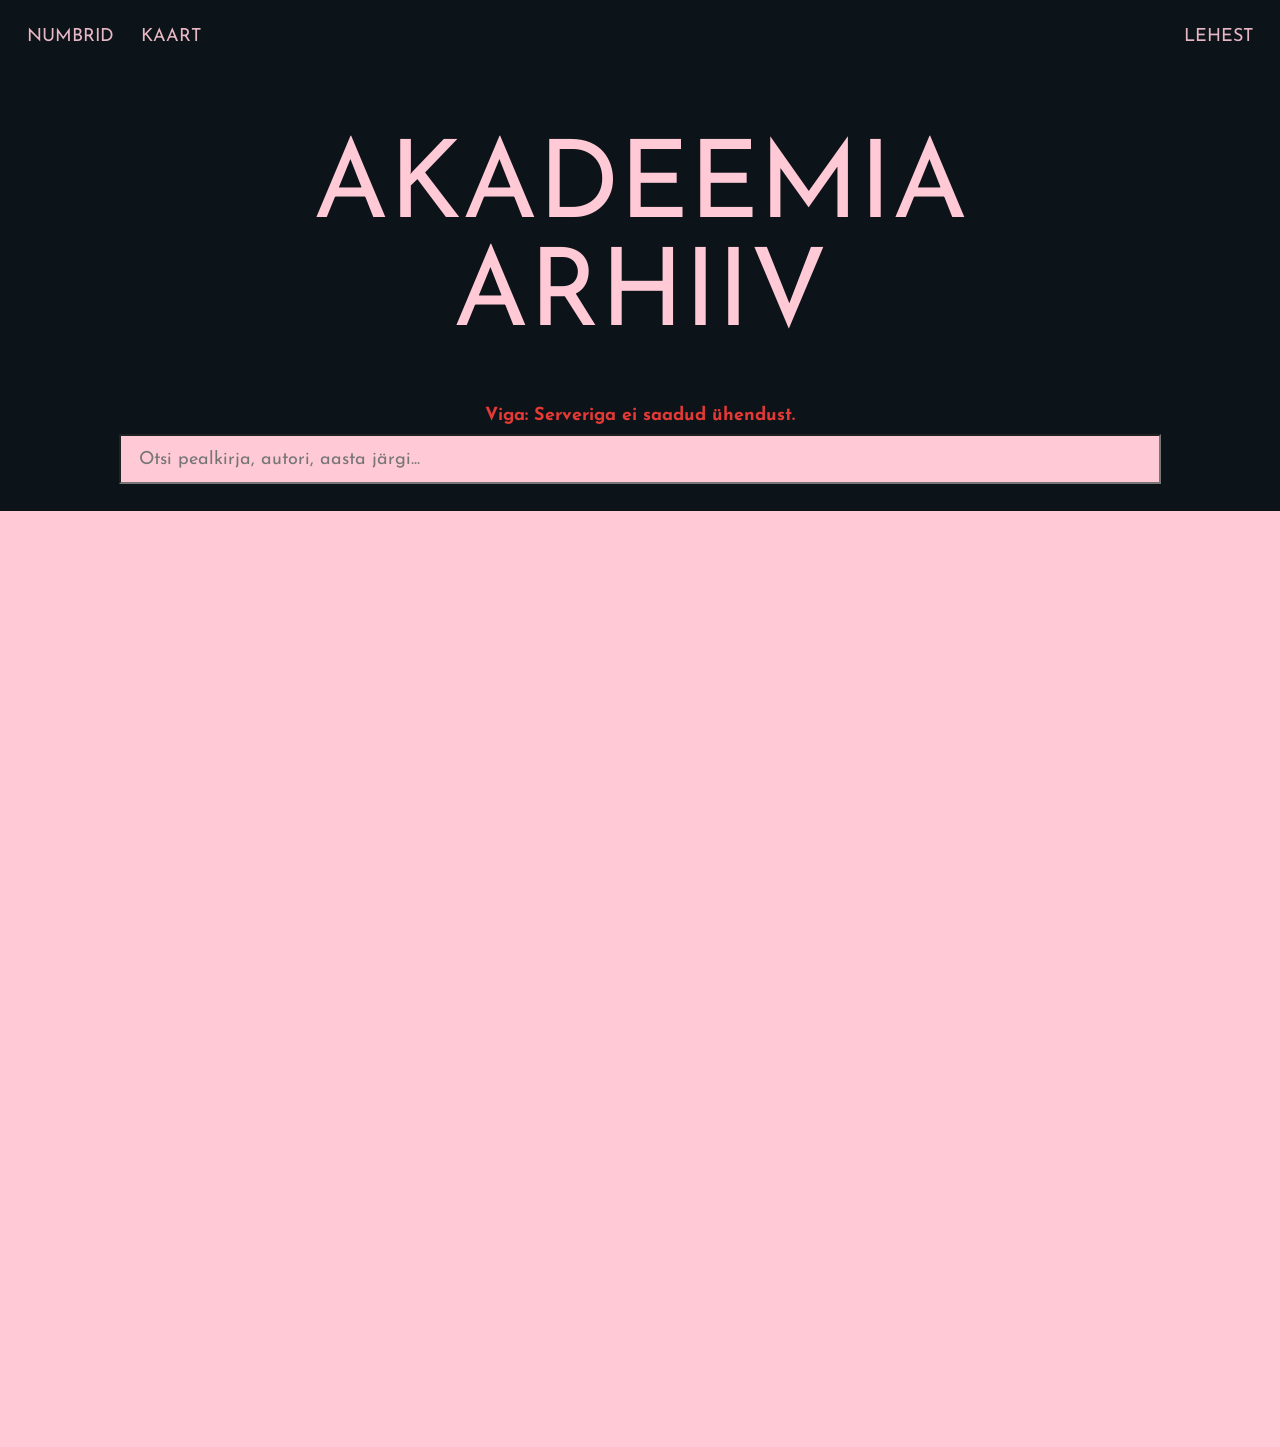
==== app/web/index.html @ e7c577d1 "Initial commit" ====
<!DOCTYPE html>
<html lang="et">
<head>
    <meta charset="UTF-8">
    <meta name="viewport" content="width=device-width, initial-scale=1.0">
    <title>AKADEEMIA soovitaja</title>
    <link rel="preconnect" href="https://fonts.googleapis.com">
    <link rel="preconnect" href="https://fonts.gstatic.com" crossorigin>
    <link href="https://fonts.googleapis.com/css2?family=Josefin+Sans:ital,wght@0,100..700;1,100..700&family=Jost:ital,wght@0,100..900;1,100..900&family=Tinos:ital,wght@0,400;0,700;1,400;1,700&display=swap" rel="stylesheet">
    <link rel="stylesheet" href="static/css/style.css">
</head>
<body>
    <div class="container">
        <header>
            <nav class="header-nav">
                <div class="nav-links-left">
                    <a href="index.html">NUMBRID</a>
                    <a href="kaart.html">KAART</a>
                </div>
                <a href="#">LEHEST</a>
            </nav>
            <h1>AKADEEMIA <br> ARHIIV</h1>
            <p id="status">Laen andmeid...</p>
            <input type="search" id="search-input" placeholder="Otsi pealkirja, autori, aasta järgi...">
        </header>

        <div id="month-navigator-container" class="month-navigator"></div>
        <main id="articles-container"></main>
    </div>

    <template id="article-card-template">
        <div class="article-card">
            <span class="details-marker" aria-hidden="true">></span>
            <details data-id="">
                <summary class="article-summary">
                    <div class="title">
                        <p data-template="title">Article Title Placeholder</p>
                    </div>
                    <div class="author-info">
                        <p><em data-template="author">Author Placeholder</em></p>
                        <p class="text-gray" data-template="info"><em></em></p>
                    </div>
                </summary>
                <article>
                    <div data-template="details-section" style="display: none;">
                        <div class="abstract-container">
                            <p class="abstract-text" data-template="abstract"></p>
                            <button class="toggle-abstract-btn">Loe edasi</button>
                        </div>
                    </div>

                    <div data-template="goto-section" style="display: none; margin-top: 1rem;">
                        <a role="button" data-template="goto-btn" class="goto-article-btn outline">>  NÄITA NUMBRIS</a>
                    </div>

                    <div data-template="recs-section" style="display: none;">
                        <details class="recommendations-container">
                            <summary class="similar-articles-trigger">
                                <span class="details-marker" aria-hidden="true">></span>
                                <span>SARNASED ARTIKLID</span>
                            </summary>
                            <div class="recommendations-list" style="margin-top: 1rem; padding-left: 1.5rem;">
                                </div>
                        </details>
                    </div>
                </article>
            </details>
        </div>
    </template>

    <template id="month-navigator-template">
        <div class="nav-btn" data-nav="month-prev">&lt;</div>
        <div class="nav-item" data-nav="year-select" data-template="year"></div>
        <span style="margin: 0 0.5rem;">/</span>
        <div class="nav-item" data-nav="month-select" data-template="month"></div>
        <div class="nav-btn" data-nav="month-next">&gt;</div>
    </template>

    <script type="module" src="static/js/main.js"></script>
</body>
</html>
---- app/web/static/css/style.css ----
/* * =============================================
 * Custom CSS
 * =============================================
*/

/* --- 1. Root Variables & Reset --- */
:root {
    --font-family-sans: 'Josefin Sans', sans-serif;
    --font-family-serif: 'Tinos', serif;
    --bg-color: #ffc9d6;
    --text-color: #020202;
    --text-color-muted: #47474a;
    --primary-color: #f387a1;
    --primary-focus-color: #ed708f;
    --secondary-color: #dfe3e8;
    --card-bg-color: #ffc9d6;
    --card-border-color: #ffc9d6;
    --card-section-bg-color: #ffc9d6;
    --error-color: #e53935;
    --border-radius: 0.5rem;
    --spacing: 0.5rem;
    --marker-gap: 1rem;
}

*, *::before, *::after {
    box-sizing: border-box;
}

html {
    font-size: 18px; /* Default is 16px, adjust this value as needed */
    scroll-behavior: smooth;
}

body {
    font-family: var(--font-family-sans), sans-serif;
    background-color: var(--bg-color);
    color: var(--text-color);
    margin: 0;
}

hr {
    border: none;
    border-top: 1px solid var(--text-color-muted);
    opacity: 0.5;
}

/* --- 2. Typography --- */
h1, h2, h3, h4, h5, h6 {
    margin: 0 0 0.5em 0;
    font-weight: 300;
}
h1 {
    font-size: clamp(3rem, 15vw, 6rem);
}
h2 { font-size: 1.75rem; }
h4 { font-size: 1.25rem; }
p { margin: 0 0 0.5em 0; }
a {
    color: var(--primary-color);
    text-decoration: none;
    transition: color 0.2s ease;
}
a:hover, a:focus {
    color: var(--primary-focus-color);
}
em { font-style: italic }
small { font-size: 0.875em; }

/* --- 3. Layout --- */
.container {
    width: 100%;
    margin-left: auto;
    margin-right: auto;
}

 body {
    display: block; /* Reverted from grid for simplicity */
 }
 .container {
     margin-left: auto;
     margin-right: auto;
 }



/* --- 4. Main Components --- */
header {
    background-color: #0d1419;
    padding: calc(var(--spacing) * 3);
    /* padding-bottom: calc(var(--spacing) * 7); */
    text-align: center;
    position: relative;
    z-index: 1111;
}
header h1 {
    color: var(--bg-color);
    margin-top: 5rem;
    line-height: 1;
    font-weight: 400;
}
main {
    padding: calc(var(--spacing) * 3);
}
input[type="search"] {
    width: 85%;
    padding: 0.75rem 1rem;
    font-family: inherit;
    font-size: 1rem;
    color: var(--text-color);
    background: var(--bg-color);
}

details:not(:last-child) {
     margin-bottom: var(--spacing);
}
summary {
    cursor: pointer;
    list-style: none;
}
summary::-webkit-details-marker { display: none; }

.header-nav {
    display: flex;
    justify-content: space-between;
    align-items: center;
    /* padding-bottom: 1rem; Adds space between nav and the main title */
}

.header-nav a {
    color: var(--bg-color);
    opacity: 0.9;
    transition: opacity 0.2s ease;
}

.header-nav a:hover,
.header-nav a:focus {
    opacity: 1;
    color: var(--bg-color); /* Ensures hover color remains consistent */
}

.nav-links-left {
    display: flex;
    gap: 1.5rem; /* Adjust the space between ARHIIV and KAART */
}


/* --- 5. App-Specific Styles --- */

/* Styles for the new Month Navigator */
.month-navigator {
    display: flex;
    justify-content: center;
    align-items: center;
    gap: 0.5rem;
    font-size: 1.75rem;
    font-weight: 600;
    padding: 1rem 0;
    top: 0;
    background-color: var(--bg-color);
    z-index: 10;
    user-select: none;
}
.nav-btn, .nav-item {
    cursor: pointer;
    padding: 0.25rem 0.5rem;
    transition: background-color 0.2s ease;
}
.nav-btn:hover, .nav-item:hover {
    background-color: rgba(0,0,0,0.08);
}
.selector-popup {
    position: absolute;
    background-color: #fff;
    border: 1px solid #ccc;
    box-shadow: 0 4px 8px rgba(0,0,0,0.1);
    z-index: 100;
    max-height: 250px;
    overflow-y: auto;
    margin-top: 0.5rem;
}
.selector-popup div {
    padding: 0.5rem 1.5rem;
    cursor: pointer;
}
.selector-popup div:hover {
    background-color: #f0f0f0;
}


.month-header {
    position: sticky;
    font-weight: 600;
    top: 0;
    padding: 1rem 0;
    z-index: 9;
    margin: 0 0 1rem 0;
    background-color: var(--bg-color);
}
.article-card {
    display: flex;
    align-items: baseline;
    gap: var(--marker-gap);
}
.article-card:not(:last-child) {
    margin-bottom: var(--spacing);
}
.article-card > details {
    flex-grow: 1;
    margin-bottom: 0.75em;
}
.article-summary {
    display: flex;
    justify-content: space-between;
    align-items: flex-start;
    cursor: default;
}

.article-summary .title {
    flex: 1 1 6rem;
    min-width: 0;
}

.article-summary .author-info {
    flex: 0 1 auto;
    margin-left: 2rem;
    text-align: right;
}
.article-summary .title p.has-pdf {
    cursor: pointer;
    transition: color 0.2s ease;
}
.article-summary .title p.has-pdf:hover {
    color: var(--primary-color);
}
.details-marker {
    flex-shrink: 0;
    transition: transform 0.2s ease-in-out;
    font-weight: 500;
    color: var(--text-color-muted);
    cursor: pointer;
}
.details-marker.is-open {
    transform: rotate(90deg);
}

.text-gray {
    color: var(--text-color-muted);
}

/* Abstract Styles */
.abstract-container {
    margin-bottom: 1rem;
    display: flex;
    flex-direction: column;
}
.abstract-text {
    margin: 0.5rem 0 0;
    font-family: "Tinos", serif;
    font-weight: 400;
    font-style: italic;
    text-align: justify;
    color: var(--text-color-muted);
}
.abstract-text.is-clamped + .toggle-abstract-btn {
    display: inline-block;
}

.abstract-text.is-clamped {
  overflow: hidden;
  display: -webkit-box;
  -webkit-box-orient: vertical;
  -webkit-line-clamp: 4;
}

.abstract-text:not(.is-clamped) + .toggle-abstract-btn {
    display: inline-block;
}
.toggle-abstract-btn {
    align-self: flex-end;
    background: none;
    display: none;
    border: none;
    padding: 0;
    margin-top: 0.5rem;
    color: var(--text-color-muted);
    font-style: italic;
    font-weight: normal;
    font-family: inherit;
    font-size: 0.9em;
    cursor: pointer;
}
.toggle-abstract-btn:hover {
    color: var(--text-color);
    background: none;
}

/* Recommendations Section */
.recommendations-container {
    padding-bottom: 1rem;
    font-size: 0.9rem;
}
.similar-articles-trigger {
    display: flex;
    align-items: baseline;
    gap: 0.75rem;
    cursor: pointer;
    color: var(--text-color-muted);
    transition: color 0.2s ease;
    list-style: none;
}
.similar-articles-trigger:hover {
    color: var(--text-color);
}
.recommendations-container[open] > .similar-articles-trigger .details-marker {
    transform: rotate(90deg);
}
.goto-article-btn {
    background: none;
    margin-top: 0.5rem;
    color: var(--text-color-muted);
    font-style: normal;
    font-weight: normal;
    font-family: inherit;
    cursor: pointer;
}
.goto-article-btn:hover {
    color: var(--text-color);
    background: none;
}

.status-error {
    color: var(--error-color);
    font-weight: bold;
}
#articles-container {
    min-height: 100vh;
}
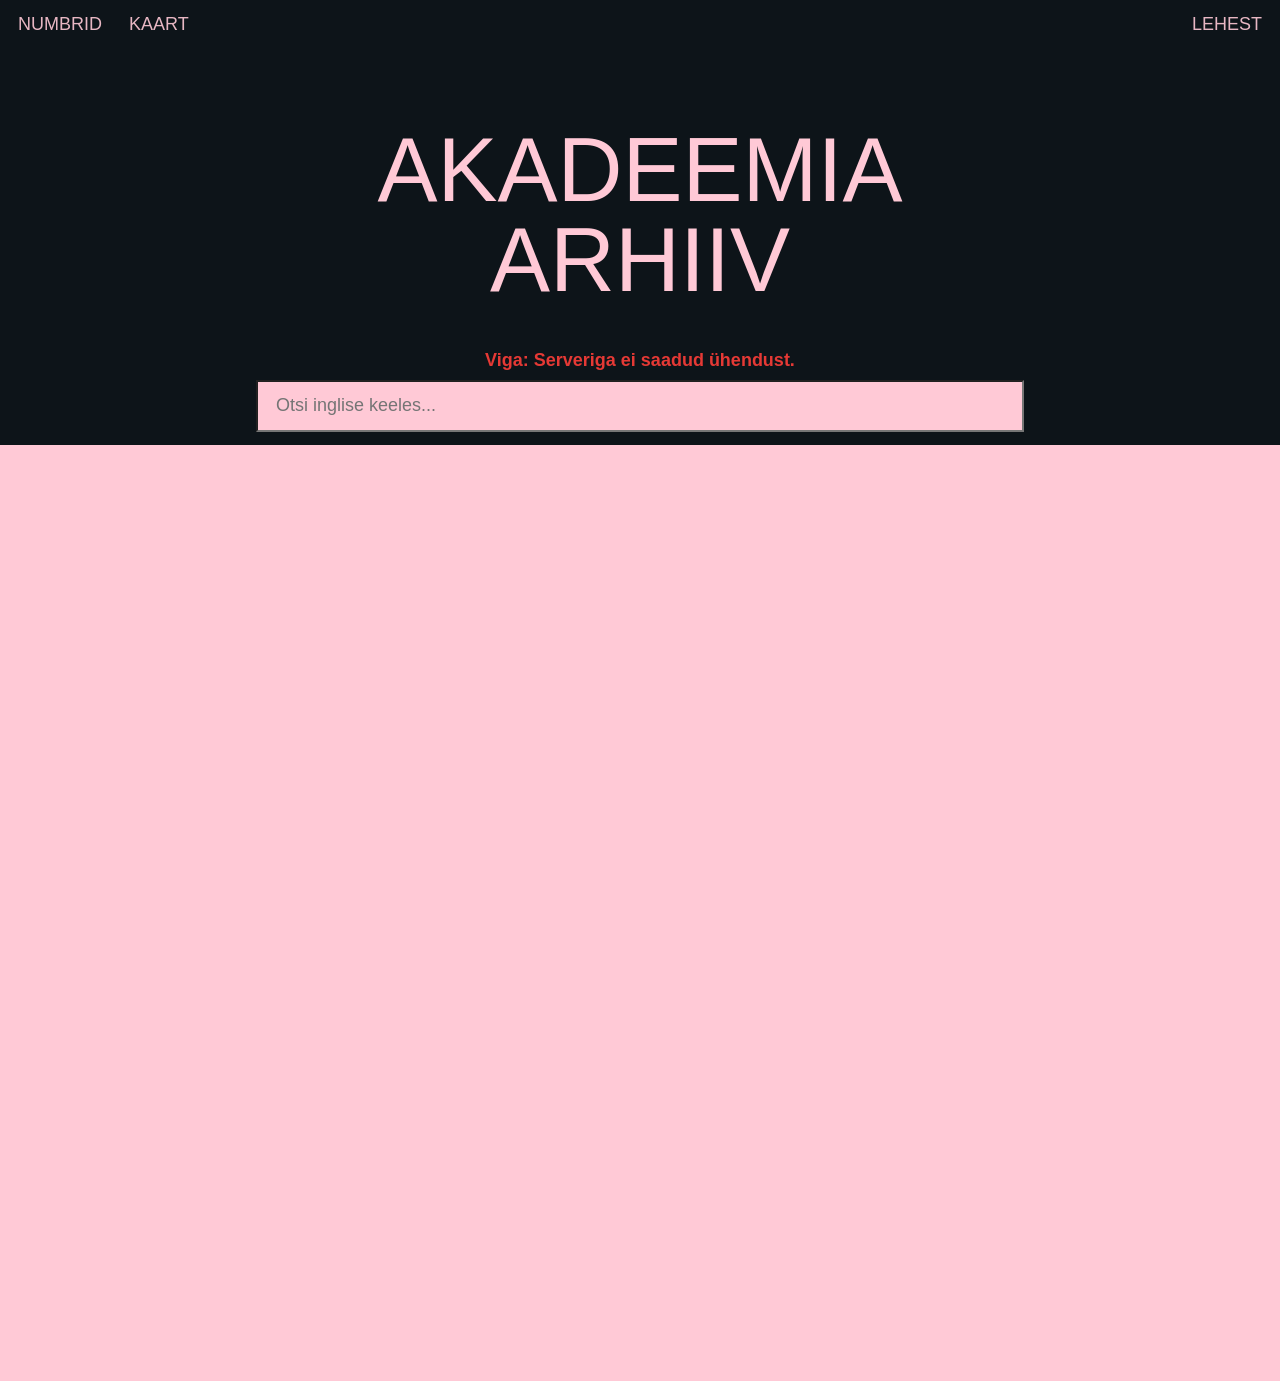
==== commit e85f8933: "Change css, added on click container." ====
--- a/app/web/index.html
+++ b/app/web/index.html
@@ -3,27 +3,26 @@
 <head>
     <meta charset="UTF-8">
     <meta name="viewport" content="width=device-width, initial-scale=1.0">
-    <title>AKADEEMIA soovitaja</title>
+    <title>Akadeemia arhiiv</title>
     <link rel="preconnect" href="https://fonts.googleapis.com">
     <link rel="preconnect" href="https://fonts.gstatic.com" crossorigin>
     <link href="https://fonts.googleapis.com/css2?family=Josefin+Sans:ital,wght@0,100..700;1,100..700&family=Jost:ital,wght@0,100..900;1,100..900&family=Tinos:ital,wght@0,400;0,700;1,400;1,700&display=swap" rel="stylesheet">
     <link rel="stylesheet" href="static/css/style.css">
 </head>
 <body>
-    <div class="container">
-        <header>
-            <nav class="header-nav">
-                <div class="nav-links-left">
-                    <a href="index.html">NUMBRID</a>
-                    <a href="kaart.html">KAART</a>
-                </div>
-                <a href="#">LEHEST</a>
-            </nav>
-            <h1>AKADEEMIA <br> ARHIIV</h1>
-            <p id="status">Laen andmeid...</p>
-            <input type="search" id="search-input" placeholder="Otsi pealkirja, autori, aasta järgi...">
-        </header>
-
+    <header>
+        <nav class="header-nav">
+            <div class="nav-links-left">
+                <a href="index.html">NUMBRID</a>
+                <a href="kaart.html">KAART</a>
+            </div>
+            <a href="https://github.com/hendrimat/akadeemia_arhiiv">LEHEST</a>
+        </nav>
+        <h1>AKADEEMIA <br> ARHIIV</h1>
+        <p id="status">Laen andmeid...</p>
+        <input type="search" id="search-input" placeholder="Otsi inglise keeles...">
+    </header>
+    <div class="container" id="main-container">
         <div id="month-navigator-container" class="month-navigator"></div>
         <main id="articles-container"></main>
     </div>
--- a/app/web/static/css/style.css
+++ b/app/web/static/css/style.css
@@ -5,7 +5,7 @@
 
 /* --- 1. Root Variables & Reset --- */
 :root {
-    --font-family-sans: 'Josefin Sans', sans-serif;
+    --font-family-sans: 'Jost', sans-serif;
     --font-family-serif: 'Tinos', serif;
     --bg-color: #ffc9d6;
     --text-color: #020202;
@@ -47,10 +47,9 @@
 /* --- 2. Typography --- */
 h1, h2, h3, h4, h5, h6 {
     margin: 0 0 0.5em 0;
-    font-weight: 300;
 }
 h1 {
-    font-size: clamp(3rem, 15vw, 6rem);
+    font-size: clamp(2rem, 10vw, 5rem);
 }
 h2 { font-size: 1.75rem; }
 h4 { font-size: 1.25rem; }
@@ -86,7 +85,7 @@
 /* --- 4. Main Components --- */
 header {
     background-color: #0d1419;
-    padding: calc(var(--spacing) * 3);
+    padding: calc(var(--spacing) * 1.5) calc(var(--spacing) * 2) calc(var(--spacing) * 1.5) calc(var(--spacing) * 2);
     /* padding-bottom: calc(var(--spacing) * 7); */
     text-align: center;
     position: relative;
@@ -102,11 +101,15 @@
     padding: calc(var(--spacing) * 3);
 }
 input[type="search"] {
-    width: 85%;
     padding: 0.75rem 1rem;
     font-family: inherit;
     font-size: 1rem;
     color: var(--text-color);
+    max-width: 768px;
+    width: 100%;
+}
+
+#search-input {
     background: var(--bg-color);
 }
 
@@ -256,8 +259,8 @@
 .abstract-text {
     margin: 0.5rem 0 0;
     font-family: "Tinos", serif;
+    font-style: normal;
     font-weight: 400;
-    font-style: italic;
     text-align: justify;
     color: var(--text-color-muted);
 }
@@ -288,6 +291,7 @@
     font-family: inherit;
     font-size: 0.9em;
     cursor: pointer;
+    padding-left: 86%;
 }
 .toggle-abstract-btn:hover {
     color: var(--text-color);
@@ -335,3 +339,6 @@
 #articles-container {
     min-height: 100vh;
 }
+#main-container {
+    max-width: 800px;
+}
